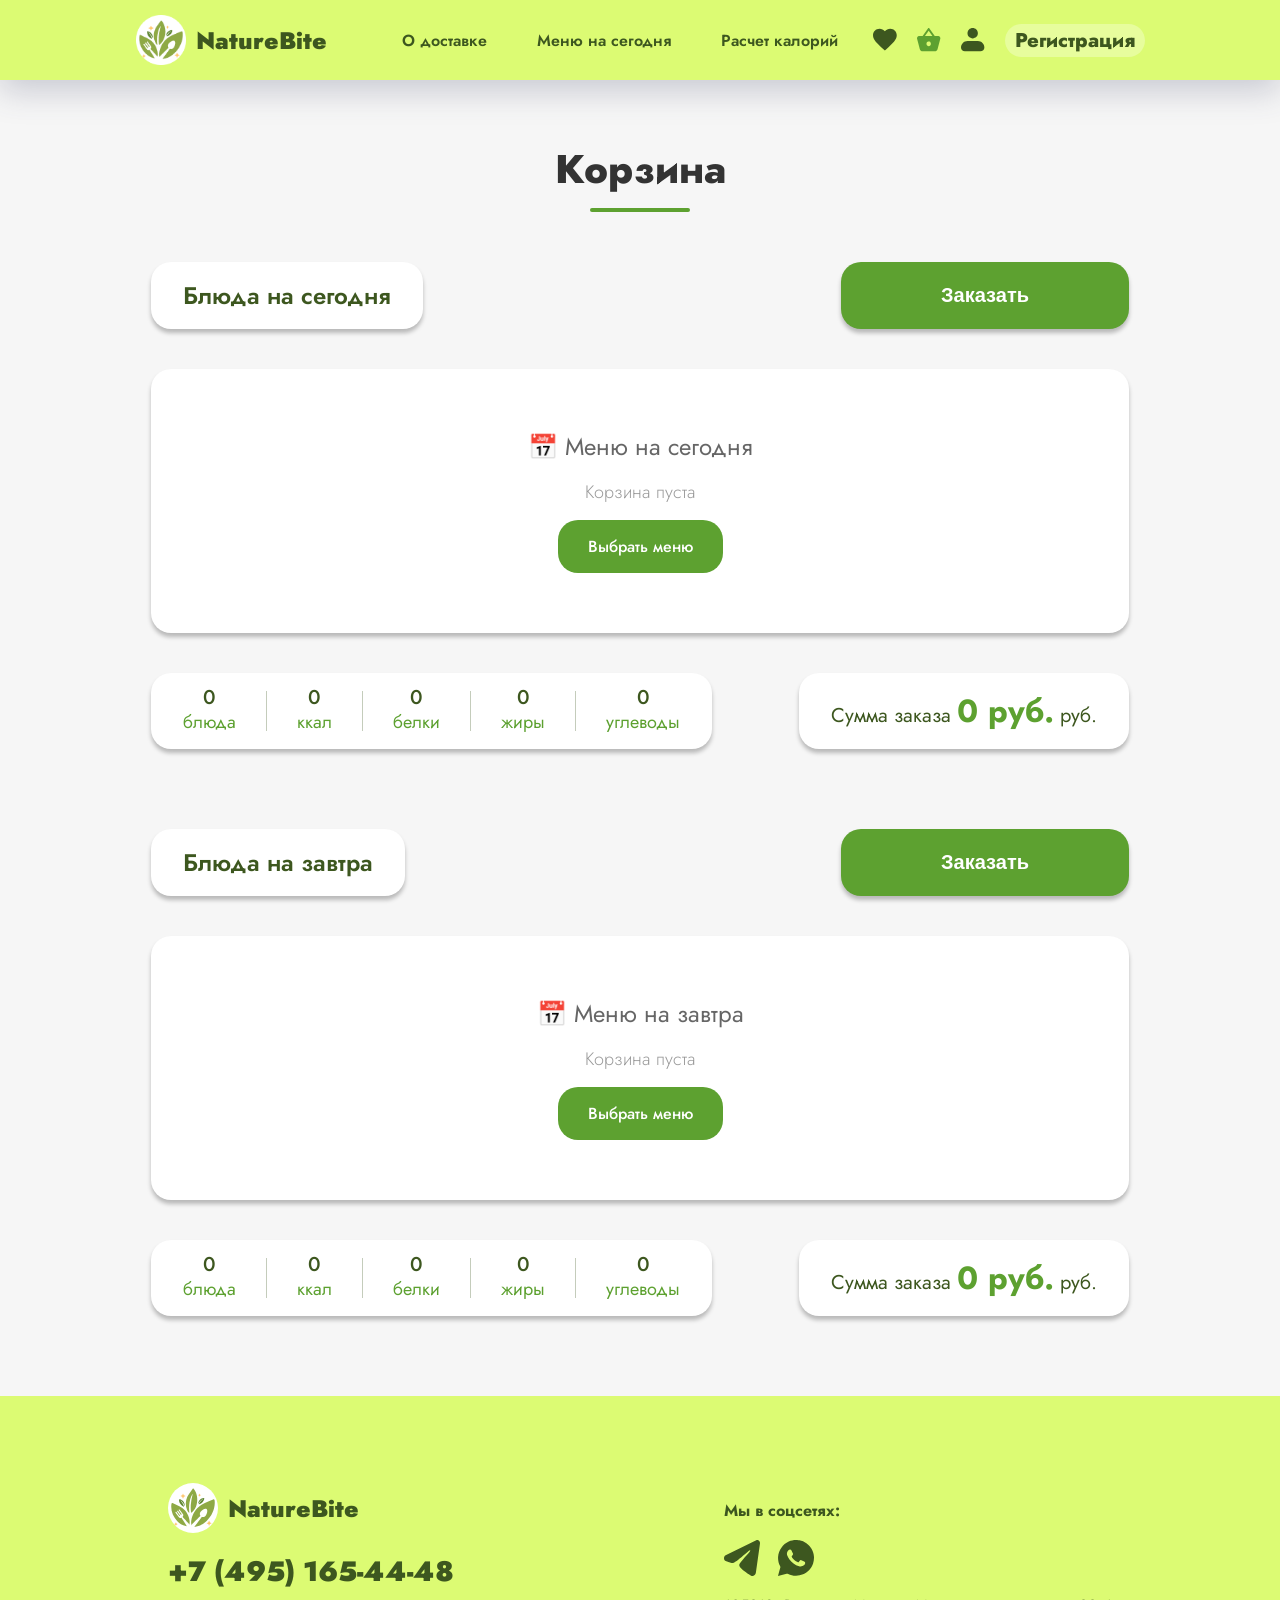
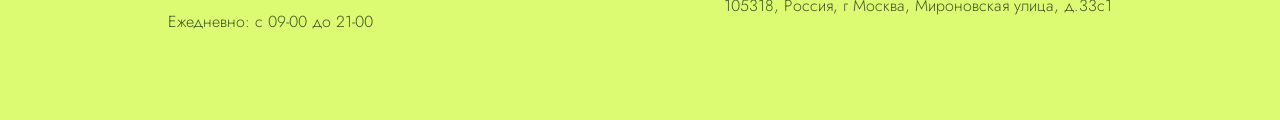
==== cart/cart.html @ 84101974 "Restore repository with correct structure" ====
<!DOCTYPE html>
<html lang="ru">

<head>
    <meta charset="UTF-8">
    <meta name="viewport" content="width=device-width, initial-scale=1.0">
    <title>NatureBite — Корзина</title>

    <!-- Favicon -->
    <link rel="icon" href="../h-f-img/favicon.ico" type="image/x-icon">

    <!-- Google Fonts - Jost -->
    <link rel="preconnect" href="https://fonts.googleapis.com">
    <link rel="preconnect" href="https://fonts.gstatic.com" crossorigin>
    <link href="https://fonts.googleapis.com/css2?family=Jost:wght@100;200;300;400;500;600;700;800;900&display=swap"
        rel="stylesheet">

    <!-- Custom CSS -->
    <link rel="stylesheet" href="./cart.css">
</head>

<body>
    <header>
        <!-- Навигационная панель -->
        <nav class="navbar">
            <div class="container nav-container">
                <!-- Логотип -->
                <div class="logo">
                    <img src="../h-f-img/favicon.ico" class="logo-img" alt="NatureBite">
                    <a href="../main/index.html" class="logo-link jost-black">NatureBite</a>
                </div>

                <!-- Навигационные ссылки -->
                <ul class="nav-menu">
                    <li><a href="../delivery/delivery.html" class="nav-link jost-medium">О доставке</a></li>
                    <li><a href="../menu/menu.html" class="nav-link jost-medium">Меню на сегодня</a></li>
                    <li><a href="../calculator/calculator_ccpf.html" class="nav-link jost-medium">Расчет калорий</a>
                    </li>
                </ul>

                <!-- Пользовательские действия -->
                <div class="user-actions">
                    <a href="../like/like_recipes.html" class="user-icon">
                        <img src="../h-f-img/like.svg" alt="Избранное">
                    </a>
                    <a href="../cart/cart.html" class="user-icon">
                        <img src="../h-f-img/cart_spec.svg" alt="Корзина">
                    </a>
                    <a href="../profile/profile.html" class="user-icon">
                        <img src="../h-f-img/profile.svg" alt="Профиль">
                    </a>
                    <div id="internal"><a href="../registration/register.html" class="jost-extrabold navbar-user">Регистрация</a></div>
                </div>
            </div>
        </nav>
    </header>

    <main>
        <div class="container-menu">
            <h1 class="page-title jost-extrabold">Корзина</h1>
            <div class="title-underline"></div>

            <div class="date-order">
                <div class="date-dishes">
                    <h2 class="date-text jost-semibold">Блюда на сегодня</h2>
                </div>

                <div class="btna">
                    <button class="order_btn jost-semibold">Заказать</button>
                </div>
            </div>

            <div class="dishes_block">
                <div class="card_dish">
                    <img class="dish-card_img" src="./img/konvert.jpg" alt="">
                    <p class="dish-card_desc">Конвертик с творогом, зеленью и курицей</p>
                    <div class="bottom-card_desc">
                        <p class="dish_kind jost-light">Завтрак</p>
                    </div>
                </div>

                <div class="card_dish">
                    <img class="dish-card_img" src="./img/konvert.jpg" alt="">
                    <p class="dish-card_desc">Конвертик с творогом, зеленью и курицей</p>
                    <div class="bottom-card_desc">
                        <p class="dish_kind jost-light">Завтрак</p>
                    </div>
                </div>

                <div class="card_dish">
                    <img class="dish-card_img" src="./img/konvert.jpg" alt="">
                    <p class="dish-card_desc">Конвертик с творогом, зеленью и курицей</p>
                    <div class="bottom-card_desc">
                        <p class="dish_kind jost-light">Завтрак</p>
                    </div>
                </div>
            </div>

            <div class="stat_sum">
                <div class="stats-box">
                    <div class="stats-item">
                        <span class="stats-value jost-medium">3</span>
                        <span class="stats-label jost-regular">блюда</span>
                    </div>

                    <div class="stats-divider"></div>

                    <div class="stats-item">
                        <span class="stats-value jost-medium">1134</span>
                        <span class="stats-label jost-regular">ккал</span>
                    </div>

                    <div class="stats-divider"></div>

                    <div class="stats-item">
                        <span class="stats-value jost-medium">82</span>
                        <span class="stats-label jost-regular">белки</span>
                    </div>

                    <div class="stats-divider"></div>

                    <div class="stats-item">
                        <span class="stats-value jost-medium">26</span>
                        <span class="stats-label jost-regular">жиры</span>
                    </div>

                    <div class="stats-divider"></div>

                    <div class="stats-item">
                        <span class="stats-value jost-medium">139</span>
                        <span class="stats-label jost-regular">углеводы</span>
                    </div>
                </div>

                <div class="sum">
                    <p class="sum_text jost-regular">Сумма заказа <span class="jost-bold">3 300</span> руб.</p>
                </div>
            </div>
        </div>

        <div class="container-menu">
            <div class="date-order">
                <div class="date-dishes">
                    <h2 class="date-text jost-semibold">Блюда на завтра</h2>
                </div>

                <div class="btna">
                    <button class="order_btn jost-semibold">Заказать</button>
                </div>
            </div>

            <div class="dishes_block">
                <div class="card_dish">
                    <img class="dish-card_img" src="../img/konvert.jpg" alt="">
                    <p class="dish-card_desc">Конвертик с творогом, зеленью и курицей</p>
                    <div class="bottom-card_desc">
                        <p class="dish_kind jost-light">Завтрак</p>
                    </div>
                </div>

                <div class="card_dish">
                    <img class="dish-card_img" src="./img/konvert.jpg" alt="">
                    <p class="dish-card_desc">Конвертик с творогом, зеленью и курицей</p>
                    <div class="bottom-card_desc">
                        <p class="dish_kind jost-light">Завтрак</p>
                    </div>
                </div>

                <div class="card_dish">
                    <img class="dish-card_img" src="./img/konvert.jpg" alt="">
                    <p class="dish-card_desc">Конвертик с творогом, зеленью и курицей</p>
                    <div class="bottom-card_desc">
                        <p class="dish_kind jost-light">Завтрак</p>
                    </div>
                </div>
            </div>

            <div class="stat_sum">
                <div class="stats-box">
                    <div class="stats-item">
                        <span class="stats-value jost-medium">3</span>
                        <span class="stats-label jost-regular">блюда</span>
                    </div>

                    <div class="stats-divider"></div>

                    <div class="stats-item">
                        <span class="stats-value jost-medium">1134</span>
                        <span class="stats-label jost-regular">ккал</span>
                    </div>

                    <div class="stats-divider"></div>

                    <div class="stats-item">
                        <span class="stats-value jost-medium">82</span>
                        <span class="stats-label jost-regular">белки</span>
                    </div>

                    <div class="stats-divider"></div>

                    <div class="stats-item">
                        <span class="stats-value jost-medium">26</span>
                        <span class="stats-label jost-regular">жиры</span>
                    </div>

                    <div class="stats-divider"></div>

                    <div class="stats-item">
                        <span class="stats-value jost-medium">139</span>
                        <span class="stats-label jost-regular">углеводы</span>
                    </div>
                </div>

                <div class="sum">
                    <p class="sum_text jost-regular">Сумма заказа <span class="jost-bold">3 300</span> руб.</p>
                </div>
            </div>
        </div>
    </main>

    <footer>
        <div class="footer-container">
            <div class="column">
                <div class="logo">
                    <img src="../h-f-img/logo.svg" class="logo-img" alt="NatureBite">
                    <a href="../main/index.html" class="logo-link jost-black">NatureBite</a>
                </div>
                <a class="tel_num jost-black">+7 (495) 165-44-48</a>
                <p class="work_time jost-light">Ежедневно: с 09-00 до 21-00</p>
            </div>

            <div class="column">
                <p class="social jost-bold">Мы в соцсетях:</p>
                <div class="social_media">
                    <img src="../h-f-img/telegram.svg" class="icon" alt="telegram">
                    <img src="../h-f-img/whatsapp.svg" class="icon" alt="whatsapp">
                </div>
                <p class="address jost-light">105318, Россия, г Москва, Мироновская улица, д.33с1</p>
            </div>
        </div>
    </footer>
    <script src="../JS/recepies.js"></script>
    <script src="../JS/cart.js"></script>
</body>

</html>
---- cart/cart.css ----
/* ===== ОБНУЛЕНИЕ И БАЗОВЫЕ СТИЛИ ===== */
* {
    margin: 0;
}

body {
    background: #F6F6F6;
    font-family: "Jost", sans-serif;
}

a {
    text-decoration: none;
}

.jost-thin {
    font-weight: 100;
}

.jost-extralight {
    font-weight: 200;
}

.jost-light {
    font-weight: 300;
}

.jost-regular {
    font-weight: 400;
}

.jost-medium {
    font-weight: 500;
}

.jost-semibold {
    font-weight: 600;
}

.jost-bold {
    font-weight: 700;
}

.jost-extrabold {
    font-weight: 800;
}

.jost-black {
    font-weight: 900;
}

.jost-italic {
    font-weight: 500;
    font-style: italic;
}


/* ===== КОНТЕЙНЕР ===== */
.container {
    margin: 0 auto;
    padding: 0 20px;
}

/* ===== НАВИГАЦИЯ ===== */
.navbar {
    background-color: #DCFB73;
    box-shadow: 0 11px 32px rgba(69, 72, 109, 0.25);
    padding: 15px 0;
    width: 100%;
}

.nav-container {
    display: flex;
    justify-content: center;
    align-items: center;
    flex-wrap: wrap;
    gap: 20px;
}

.logo {
    display: flex;
    align-items: center;
    gap: 10px;
}

.logo-img {
    width: 50px;
    height: auto;
}

.logo-link {
    color: #3D571F;
    font-size: 24px;
}

.nav-menu {
    display: flex;
    list-style: none;
    gap: 20px;
    flex-wrap: wrap;
}

.nav-link {
    color: #3D571F;
    font-weight: 600;
    padding: 8px 15px;
    transition: all 0.3s;
    border-radius: 25px;
}

.nav-link:hover {
    color: #5da130;
    background: rgba(255, 255, 255, 0.3);
}

.nav-link.active {
    background: #5da130;
    color: white;
}

.user-actions {
    display: flex;
    align-items: center;
    gap: 20px;
}

.user-icon {
    display: flex;
    align-items: center;
    transition: transform 0.2s;
}

.user-icon:hover {
    transform: scale(1.1);
}

.user-icon img {
    width: 24px;
    height: 24px;
}

.navbar-user {
    color: #3D571F;
    background-color: rgba(255, 255, 255, 0.3);
    ;
    font-size: 20px;
    padding: 2px 10px;
    border-radius: 25px;
}



/* КОРЗИНА */
.container-menu {
    max-width: 978px;
    margin: 60px auto;
}

.page-title {
    font-size: 2.5rem;
    text-align: center;
    color: #333;
    margin-bottom: 10px;
}

.title-underline {
    width: 100px;
    height: 4px;
    background: #5da130;
    margin: 0 auto 50px;
    border-radius: 2px;
}

.date-order {
    display: flex;
    justify-content: space-between;
}

.date-order {
    display: flex;
    justify-content: space-between;
}

.date-dishes {
    display: flex;
    align-items: center;
    background-color: #fff;
    border-radius: 20px;
    box-shadow: 0 4px 4px rgba(0, 0, 0, 0.25);
    padding: 14px 32px;
}

.date-text {
    color: #3D571F;
}

.btna {
    display: flex;
    justify-content: flex-end;
}

.order_btn {
    background: #5da130;
    color: white;
    border: none;
    padding: 22px 100px;
    font-size: 20px;
    border-radius: 20px;
    cursor: pointer;
    box-shadow: 0 4px 4px rgba(0, 0, 0, 0.25);
    transition: all 0.3s;
}

.order_btn:hover {
    background: #4a8a27;
    transform: translateY(-2px) scale(1.05);
    box-shadow: 0 16px 26px rgba(0, 0, 0, 0.25);
}

.dishes_block {
    display: flex;
    margin: 40px auto;
    justify-content: center;
    gap: 38px;
}

.card_dish {
    display: flex;
    flex-direction: column;
    justify-content: center;
    padding: 20px 40px;
    background-color: #fff;
    border-radius: 20px;
    box-shadow: 0 4px 4px rgba(0, 0, 0, 0.25);
    gap: 10px;
    transition: all 0.3s;
}

.card_dish:hover {
    transform: translateY(-8px) scale(1.02);
    box-shadow: 0 16px 26px rgba(0, 0, 0, 0.25);
}

.dish-card_img {
    width: 220px;
    border-radius: 12px;
    transition: all 0.5s ease;
}

.card_dish:hover .dish-card_img {
    transform: scale(1.05) rotate(1deg);
    box-shadow: 0 10px 20px rgba(0, 0, 0, 0.2);
}

.dish-card_desc {
    width: 200px;
    line-height: 1.2;
    font-size: 17px;
}

.bottom-card_desc {
    display: flex;
    justify-content: space-between;
}

.dish_kind {
    color: #5da130;
    transition: all 0.3s ease;
}

.card_dish:hover .dish_kind {
    font-weight: 500;
    transform: translateX(5px);
}

.stat_sum {
    display: flex;
    justify-content: space-between;
    margin-bottom: 80px;
}

.stats-box {
    display: flex;
    align-items: center;
    gap: 25px;
    flex-wrap: wrap;
    background-color: #fff;
    border-radius: 20px;
    box-shadow: 0 4px 4px rgba(0, 0, 0, 0.25);
    padding: 14px 32px;
}

.stats-item {
    display: flex;
    flex-direction: column;
    align-items: center;
    text-align: center;
}

.stats-value {
    font-size: 20px;
    color: #3D571F;
    line-height: 1.1;
}

.stats-label {
    font-size: 18px;
    color: #5da130;
    text-transform: lowercase;
}

.stats-divider {
    width: 1px;
    height: 40px;
    background-color: #3D571F;
    opacity: 0.3;
    margin: 0 5px;
}

.sum {
    display: flex;
    align-items: center;
    background-color: #fff;
    border-radius: 20px;
    box-shadow: 0 4px 4px rgba(0, 0, 0, 0.25);
    padding: 14px 32px;
}

.sum_text {
    font-size: 20px;
    color: #3D571F;
}

.sum_text span {
    font-size: 32px;
    color: #5da130;
}

.btna {
    display: flex;
    justify-content: flex-end;
}


/* ПОДВАЛ */
.footer-container {
    display: flex;
    align-items: center;
    justify-content: center;
    background-color: #DCFB73;
    gap: 30vh;
    min-height: 36vh;
}

.column {
    display: flex;
    flex-direction: column;
    gap: 2vh;
    color: #3D571F;
}

.tel_num {
    font-size: 28px;
}

.social_media {
    display: flex;
    gap: 2vh;
}

.social_media .icon {
    display: flex;
    gap: 3vh;
    width: 4vh;
    transition: transform 0.2s;
}

.social_media .icon:hover {
    transform: scale(1.1);
}

/* АДАПТИВ */
/* Мобильные */
@media (max-width: 480px) {
    .container {
        padding: 0 16px;
    }

    .navbar {
        padding: 12px 0;
    }

    .logo-link {
        font-size: 20px;
    }

    .nav-menu {
        gap: 10px;
    }

    .nav-link {
        font-size: 13px;
        padding: 6px 10px;
    }

    .user-icon img {
        width: 22px;
        height: 22px;
    }

    .navbar-user {
        font-size: 16px;
        padding: 2px 8px;
    }

    .container-menu {
        margin: 40px auto;
        max-width: 100%;
    }

    .page-title {
        font-size: 2rem;
    }

    .title-underline {
        margin-bottom: 40px;
    }

    .date-order {
        flex-direction: column;
        gap: 16px;
        align-items: stretch;
    }

    .date-dishes {
        justify-content: center;
        padding: 12px 20px;
    }

    .date-text {
        font-size: 1.3rem;
    }

    .btna {
        flex-direction: column;
        gap: 12px;
        align-items: center;
    }

    .order_btn {
        width: 100%;
        max-width: 320px;
        padding: 16px 20px;
    }

    .clear-cart-btn {
        width: 100%;
        max-width: 320px;
        padding: 14px 20px;
        font-size: 1rem;
        margin-right: 0;
    }

    .dishes_block {
        flex-direction: column !important;
        align-items: center;
        gap: 24px;
        padding: 0 8px;
    }

    .card_dish {
        width: 100%;
        max-width: 420px;
        margin: 0 auto;
        box-sizing: border-box;
    }

    .dish-card_img {
        width: 100%;
        height: auto;
        max-height: 300px;
        object-fit: cover;
    }

    .dish-card_desc {
        width: 100%;
        font-size: 16px;
    }

    .dish-stats,
    .dish-nutrients {
        font-size: 13px;
    }

    .stat_sum {
        flex-direction: column;
        gap: 20px;
        margin-bottom: 60px;
    }

    .stats-box {
        flex-wrap: wrap;
        justify-content: center;
        gap: 16px;
        padding: 16px 20px;
    }

    .stats-item {
        min-width: 70px;
    }

    .stats-value {
        font-size: 18px;
    }

    .stats-label {
        font-size: 15px;
    }

    .stats-divider {
        height: 30px;
        margin: 0 8px;
    }

    .sum {
        padding: 16px 20px;
        justify-content: center;
    }

    .sum_text {
        font-size: 18px;
        text-align: center;
    }

    .sum_text span {
        font-size: 28px;
    }

    .footer-container {
        flex-direction: column;
        gap: 40px;
        padding: 40px 16px;
        min-height: auto;
    }

    .tel_num {
        font-size: 24px;
    }

    .empty-cart-message {
        width: 200px;
    }
}

/* Планшеты */
@media (min-width: 481px) and (max-width: 1024px) {
    .nav-container {
        justify-content: space-between;
        flex-wrap: nowrap;
    }

    .nav-menu {
        gap: 14px;
    }

    .nav-link {
        font-size: 14px;
        padding: 7px 12px;
    }

    .container-menu {
        margin: 50px auto;
    }

    .page-title {
        font-size: 2.2rem;
    }

    .date-order {
        align-items: center;
    }

    .order_btn {
        padding: 18px 80px;
        font-size: 1.15rem;
    }

    .dishes_block {
        flex-wrap: wrap;
        justify-content: center;
        gap: 28px;
    }

    .card_dish {
        flex: 1 1 45%;
        max-width: 320px;
    }

    .dish-card_img {
        width: 100%;
        height: auto;
        max-height: 300px;
        object-fit: cover;
    }

    .stat_sum {
        flex-direction: column;
        gap: 24px;
    }

    .stats-box {
        gap: 20px;
        padding: 18px 28px;
    }
}

/* Узкие десктопы */
@media (min-width: 901px) and (max-width: 1200px) {
    .container-menu {
        max-width: 920px;
    }

    .dishes_block {
        gap: 32px;
    }

    .card_dish {
        flex: 1 1 30%;
        max-width: 300px;
    }

    .order_btn {
        padding: 20px 90px;
    }
}
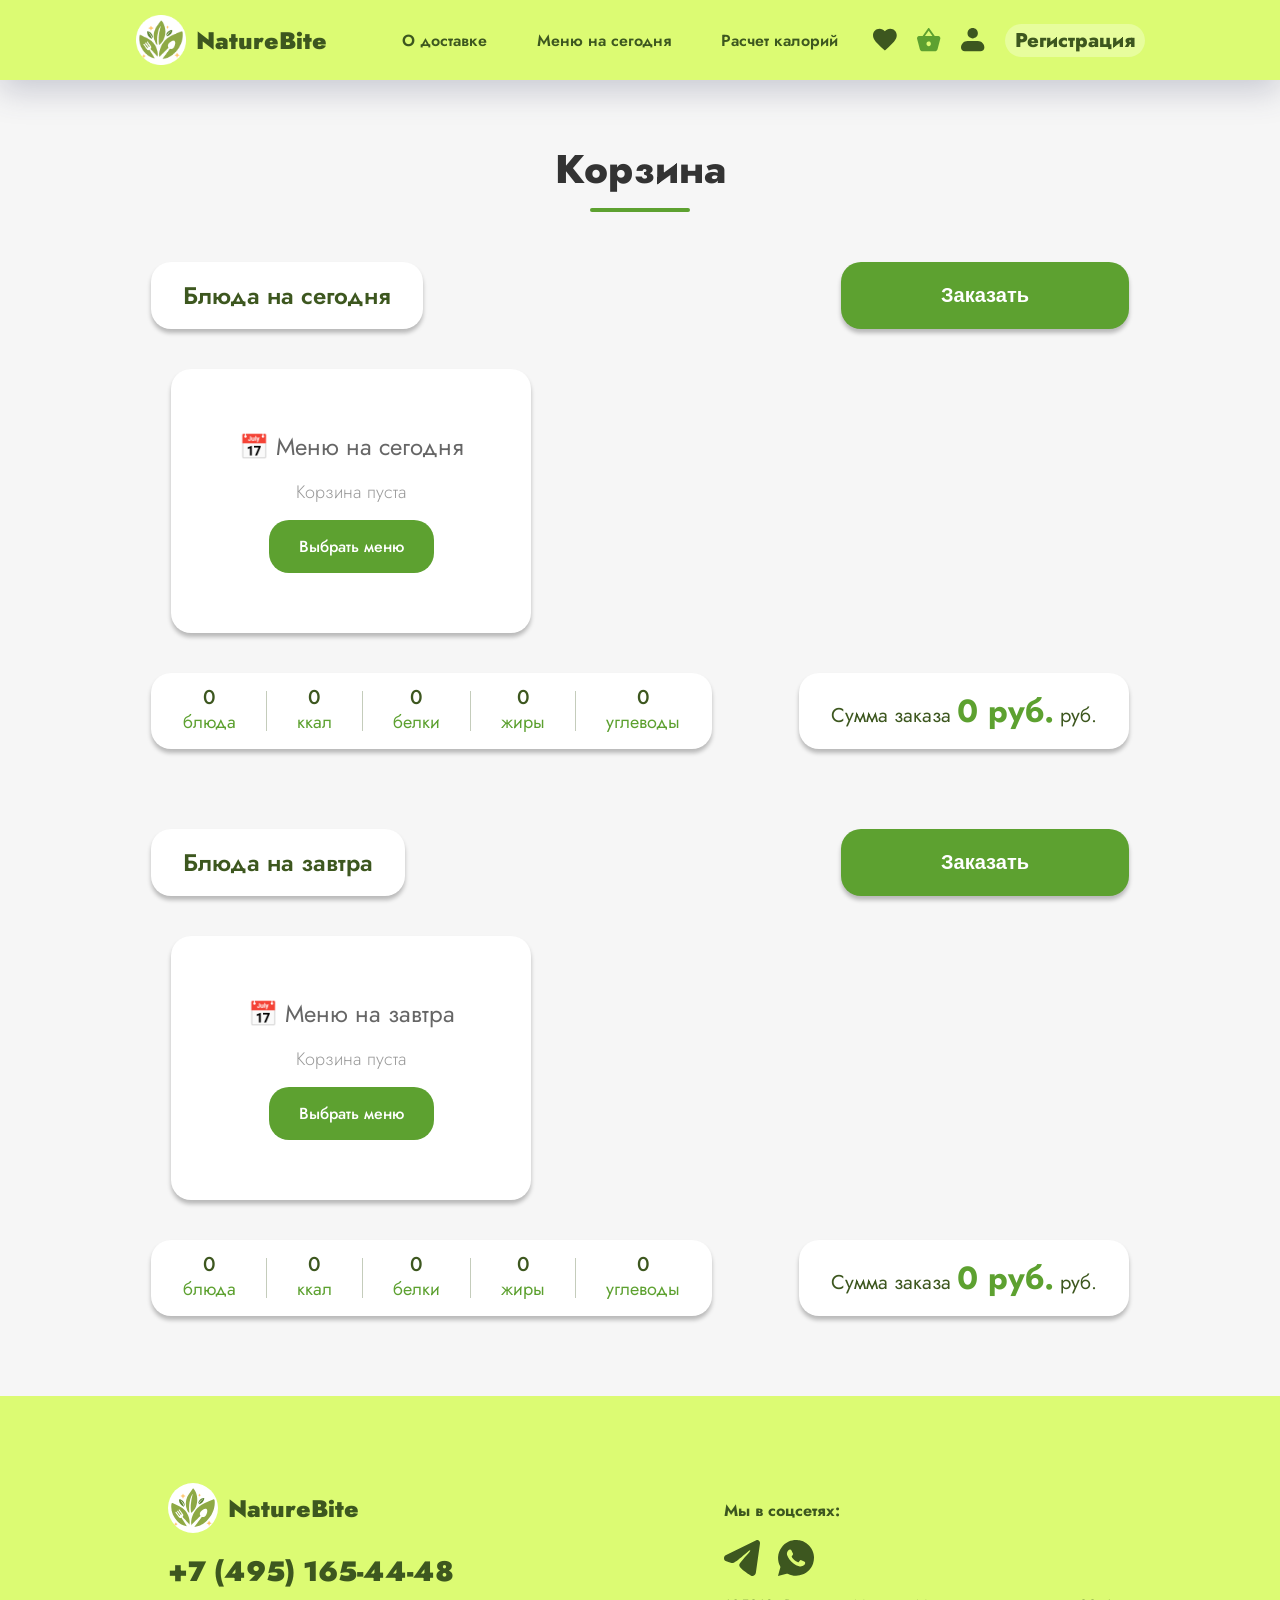
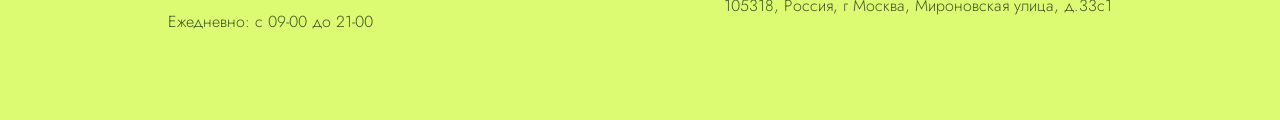
==== commit 7d730654: "Update project with new changes" ====
--- a/cart/cart.html
+++ b/cart/cart.html
@@ -6,31 +6,25 @@
     <meta name="viewport" content="width=device-width, initial-scale=1.0">
     <title>NatureBite — Корзина</title>
 
-    <!-- Favicon -->
     <link rel="icon" href="../h-f-img/favicon.ico" type="image/x-icon">
 
-    <!-- Google Fonts - Jost -->
     <link rel="preconnect" href="https://fonts.googleapis.com">
     <link rel="preconnect" href="https://fonts.gstatic.com" crossorigin>
     <link href="https://fonts.googleapis.com/css2?family=Jost:wght@100;200;300;400;500;600;700;800;900&display=swap"
         rel="stylesheet">
 
-    <!-- Custom CSS -->
     <link rel="stylesheet" href="./cart.css">
 </head>
 
 <body>
     <header>
-        <!-- Навигационная панель -->
         <nav class="navbar">
             <div class="container nav-container">
-                <!-- Логотип -->
                 <div class="logo">
                     <img src="../h-f-img/favicon.ico" class="logo-img" alt="NatureBite">
                     <a href="../main/index.html" class="logo-link jost-black">NatureBite</a>
                 </div>
 
-                <!-- Навигационные ссылки -->
                 <ul class="nav-menu">
                     <li><a href="../delivery/delivery.html" class="nav-link jost-medium">О доставке</a></li>
                     <li><a href="../menu/menu.html" class="nav-link jost-medium">Меню на сегодня</a></li>
@@ -38,7 +32,6 @@
                     </li>
                 </ul>
 
-                <!-- Пользовательские действия -->
                 <div class="user-actions">
                     <a href="../like/like_recipes.html" class="user-icon">
                         <img src="../h-f-img/like.svg" alt="Избранное">
@@ -49,7 +42,8 @@
                     <a href="../profile/profile.html" class="user-icon">
                         <img src="../h-f-img/profile.svg" alt="Профиль">
                     </a>
-                    <div id="internal"><a href="../registration/register.html" class="jost-extrabold navbar-user">Регистрация</a></div>
+                    <div id="internal"><a href="../registration/register.html"
+                            class="jost-extrabold navbar-user">Регистрация</a></div>
                 </div>
             </div>
         </nav>
--- a/cart/cart.css
+++ b/cart/cart.css
@@ -1,4 +1,3 @@
-/* ===== ОБНУЛЕНИЕ И БАЗОВЫЕ СТИЛИ ===== */
 * {
     margin: 0;
 }
@@ -54,13 +53,11 @@
 }
 
 
-/* ===== КОНТЕЙНЕР ===== */
 .container {
     margin: 0 auto;
     padding: 0 20px;
 }
 
-/* ===== НАВИГАЦИЯ ===== */
 .navbar {
     background-color: #DCFB73;
     box-shadow: 0 11px 32px rgba(69, 72, 109, 0.25);
@@ -149,7 +146,6 @@
 
 
 
-/* КОРЗИНА */
 .container-menu {
     max-width: 978px;
     margin: 60px auto;
@@ -217,10 +213,15 @@
 }
 
 .dishes_block {
-    display: flex;
+    display: grid;
+    grid-template-columns: repeat(4, 1fr);
+    gap: 30px;
     margin: 40px auto;
     justify-content: center;
-    gap: 38px;
+    max-width: 1300px;
+    width: 100%;
+    padding: 0 20px;
+    box-sizing: border-box;
 }
 
 .card_dish {
@@ -341,7 +342,6 @@
 }
 
 
-/* ПОДВАЛ */
 .footer-container {
     display: flex;
     align-items: center;
@@ -378,8 +378,6 @@
     transform: scale(1.1);
 }
 
-/* АДАПТИВ */
-/* Мобильные */
 @media (max-width: 480px) {
     .container {
         padding: 0 16px;
@@ -546,12 +544,9 @@
         font-size: 24px;
     }
 
-    .empty-cart-message {
-        width: 200px;
-    }
-}
-
-/* Планшеты */
+
+}
+
 @media (min-width: 481px) and (max-width: 1024px) {
     .nav-container {
         justify-content: space-between;
@@ -613,8 +608,7 @@
     }
 }
 
-/* Узкие десктопы */
-@media (min-width: 901px) and (max-width: 1200px) {
+@media (min-width: 900px) and (max-width: 1200px) {
     .container-menu {
         max-width: 920px;
     }
@@ -631,4 +625,18 @@
     .order_btn {
         padding: 20px 90px;
     }
+}
+
+@media (max-width: 900px) {
+    .dishes_block {
+        grid-template-columns: repeat(2, 1fr);
+        max-width: 700px;
+    }
+}
+
+@media (max-width: 500px) {
+    .dishes_block {
+        grid-template-columns: 1fr;
+        max-width: 350px;
+    }
 }
